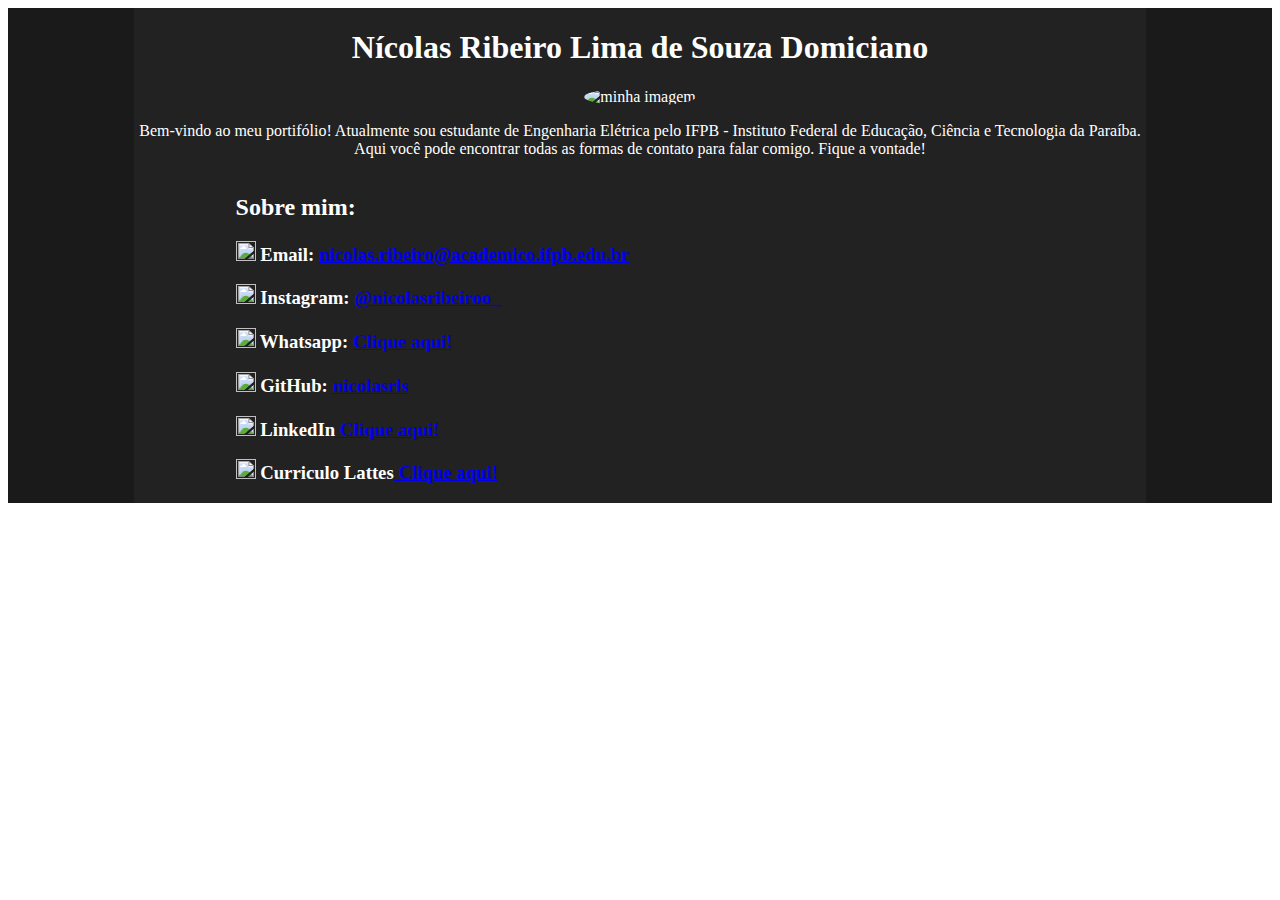
==== index.html @ 40a30999 "Add files via upload" ====
<!DOCTYPE html>
<html lang="pt-br">
<head>
    <meta charset="UTF-8">
    <meta name="viewport" content="width=device-width, initial-scale=1.0">
    <link rel="stylesheet" href="style.css">
    <title>Nícolas Ribeiro</title>
</head>
<body>
    <div class="block">
        <div class="centered">
            <div class = "name">
                <h1>Nícolas Ribeiro Lima de Souza Domiciano</h1>
                <img src = "https://lh3.googleusercontent.com/[base64]w473-h637-no" alt = "minha imagem">
                <p>Bem-vindo ao meu portifólio! Atualmente sou estudante de Engenharia Elétrica pelo IFPB - Instituto Federal de Educação, Ciência e Tecnologia da Paraíba. Aqui você pode encontrar todas as formas de contato para falar comigo. Fique a vontade!</p>
            </div>
            <div class = "contato">
                <h2>Sobre mim:</h2>                
                <h3><img height="20" width="20" src="https://www.drogariaparaisoonline.com.br/img/email_avise_me.png"> Email: <a href = "mailto:nicolas.ribeiro@academico.ifpb.edu.br" > nicolas.ribeiro@academico.ifpb.edu.br </a></h3>
                <h3><img height="20" width="20" src="https://imagepng.org/wp-content/uploads/2017/08/instagram-icone-icon-6.png"> Instagram: <a href="https://instagram.com/nicolasribeiroo_"> @nicolasribeiroo_</a></h3>
                <h3><img height="20" width="20" src="https://pluspng.com/img-png/whatsapp-png-whatsapp-transparent-png-image-1012.png"> Whatsapp: <a href="https://api.whatsapp.com/send?phone=5583987336416&text=Ol%C3%A1!">Clique aqui!</a></h3>
                <h3><img height="20" width="20" src="https://avatars0.githubusercontent.com/u/9919?s=280&v=4" > GitHub: <a href="https://github.com/nicolasrls"> nicolasrls</a></h3>
                <h3><img height="20" width="20" src="https://pluspng.com/img-png/linkedin-png-linkedin-download-png-png-image-200.png"> LinkedIn<a href="https://www.linkedin.com/in/n%C3%ADcolas-ribeiro-lima-de-souza-domiciano-6019a2189/"> Clique aqui!</a></h3>
                <h3><img height="20" width="20" src="https://lh3.googleusercontent.com/proxy/mqZkFLki677PpfsMdOQ45zbkyNUG4Ep_CDCGy_HCW_kDeoXvMcXbzRe9ULnBcANA8vpAn9YXAD4e7StNc7r_BKH9TO7CHm9rRwRgyZeTgtzwvhwJNwcn"> Curriculo Lattes<a href="http://lattes.cnpq.br/8917466713126449"> Clique aqui!</a></h3>
            </div>                                  
        </div>                   
    </div>
</body>
</html>
---- style.css ----
.block{
  position: relative;
  text-align: center;
  background: #1a1a1a;
  width: 100%;
  height: 100%;
}
 
.block:before {
  content: '';
  display: inline-block;
  height: 100%; 
  vertical-align: middle;
  margin-right: -0.25em;
 }
 
.centered {
  display: inline-block;
  vertical-align: middle;
  width: 80%;
  background: #222;
  color: #FFF
}
.name {
    flex-wrap: nowrap;
}

.name img {
    border-radius: 60%;
    width: 300px;
    height: 300px;
    object-fit: fill;
}

.contato {
    display: inline-block;
    vertical-align: middle;
    text-align: left;
    width: 80%;
    background: #222;
    color: #FFF
}
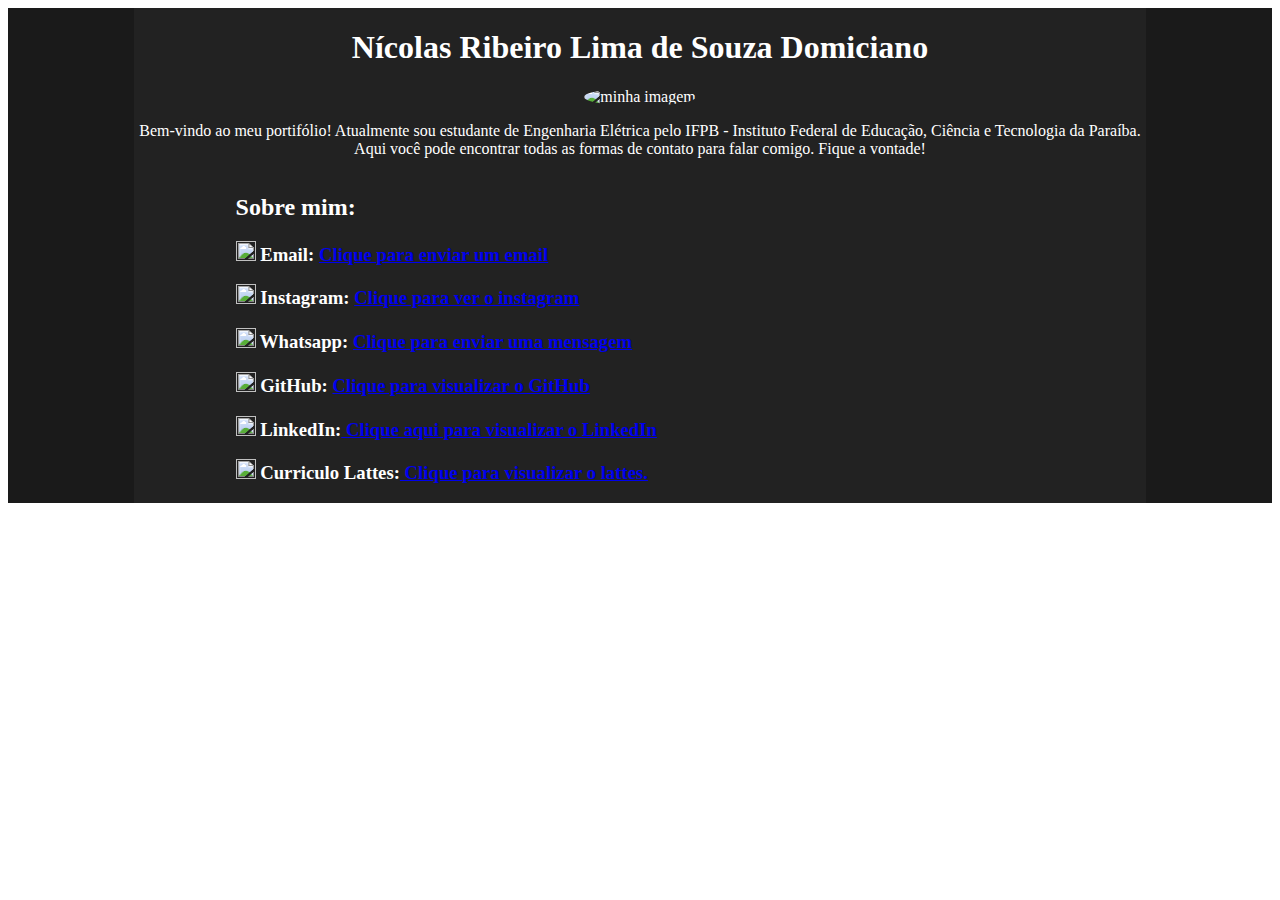
==== commit 03fd89b1: "Add files via upload" ====
--- a/index.html
+++ b/index.html
@@ -11,17 +11,17 @@
         <div class="centered">
             <div class = "name">
                 <h1>Nícolas Ribeiro Lima de Souza Domiciano</h1>
-                <img src = "https://lh3.googleusercontent.com/[base64]w473-h637-no" alt = "minha imagem">
+                <img src = "https://lh3.googleusercontent.com/[base64]w437-h588-no" alt = "minha imagem">
                 <p>Bem-vindo ao meu portifólio! Atualmente sou estudante de Engenharia Elétrica pelo IFPB - Instituto Federal de Educação, Ciência e Tecnologia da Paraíba. Aqui você pode encontrar todas as formas de contato para falar comigo. Fique a vontade!</p>
             </div>
             <div class = "contato">
                 <h2>Sobre mim:</h2>                
-                <h3><img height="20" width="20" src="https://www.drogariaparaisoonline.com.br/img/email_avise_me.png"> Email: <a href = "mailto:nicolas.ribeiro@academico.ifpb.edu.br" > nicolas.ribeiro@academico.ifpb.edu.br </a></h3>
-                <h3><img height="20" width="20" src="https://imagepng.org/wp-content/uploads/2017/08/instagram-icone-icon-6.png"> Instagram: <a href="https://instagram.com/nicolasribeiroo_"> @nicolasribeiroo_</a></h3>
-                <h3><img height="20" width="20" src="https://pluspng.com/img-png/whatsapp-png-whatsapp-transparent-png-image-1012.png"> Whatsapp: <a href="https://api.whatsapp.com/send?phone=5583987336416&text=Ol%C3%A1!">Clique aqui!</a></h3>
-                <h3><img height="20" width="20" src="https://avatars0.githubusercontent.com/u/9919?s=280&v=4" > GitHub: <a href="https://github.com/nicolasrls"> nicolasrls</a></h3>
-                <h3><img height="20" width="20" src="https://pluspng.com/img-png/linkedin-png-linkedin-download-png-png-image-200.png"> LinkedIn<a href="https://www.linkedin.com/in/n%C3%ADcolas-ribeiro-lima-de-souza-domiciano-6019a2189/"> Clique aqui!</a></h3>
-                <h3><img height="20" width="20" src="https://lh3.googleusercontent.com/proxy/mqZkFLki677PpfsMdOQ45zbkyNUG4Ep_CDCGy_HCW_kDeoXvMcXbzRe9ULnBcANA8vpAn9YXAD4e7StNc7r_BKH9TO7CHm9rRwRgyZeTgtzwvhwJNwcn"> Curriculo Lattes<a href="http://lattes.cnpq.br/8917466713126449"> Clique aqui!</a></h3>
+                <h3><img height="20" width="20" src="https://www.drogariaparaisoonline.com.br/img/email_avise_me.png"> Email: <a href = "mailto:nicolas.ribeiro@academico.ifpb.edu.br" > Clique para enviar um email </a></h3>
+                <h3><img height="20" width="20" src="https://imagepng.org/wp-content/uploads/2017/08/instagram-icone-icon-6.png"> Instagram: <a href="https://instagram.com/nicolasribeiroo_"> Clique para ver o instagram</a></h3>
+                <h3><img height="20" width="20" src="https://pluspng.com/img-png/whatsapp-png-whatsapp-transparent-png-image-1012.png"> Whatsapp: <a href="https://api.whatsapp.com/send?phone=5583987336416&text=Ol%C3%A1!"> Clique para enviar uma mensagem</a></h3>
+                <h3><img height="20" width="20" src="https://avatars0.githubusercontent.com/u/9919?s=280&v=4" > GitHub: <a href="https://github.com/nicolasrls"> Clique para visualizar o GitHub</a></h3>
+                <h3><img height="20" width="20" src="https://pluspng.com/img-png/linkedin-png-linkedin-download-png-png-image-200.png"> LinkedIn:<a href="https://www.linkedin.com/in/n%C3%ADcolas-ribeiro-lima-de-souza-domiciano-6019a2189/"> Clique aqui para visualizar o LinkedIn</a></h3>
+                <h3><img height="20" width="20" src="https://lh3.googleusercontent.com/proxy/mqZkFLki677PpfsMdOQ45zbkyNUG4Ep_CDCGy_HCW_kDeoXvMcXbzRe9ULnBcANA8vpAn9YXAD4e7StNc7r_BKH9TO7CHm9rRwRgyZeTgtzwvhwJNwcn"> Curriculo Lattes:<a href="http://lattes.cnpq.br/8917466713126449"> Clique para visualizar o lattes.</a></h3>
             </div>                                  
         </div>                   
     </div>
--- a/style.css
+++ b/style.css
@@ -35,6 +35,7 @@
 
 .contato {
     display: inline-block;
+    white-space: normal;
     vertical-align: middle;
     text-align: left;
     width: 80%;
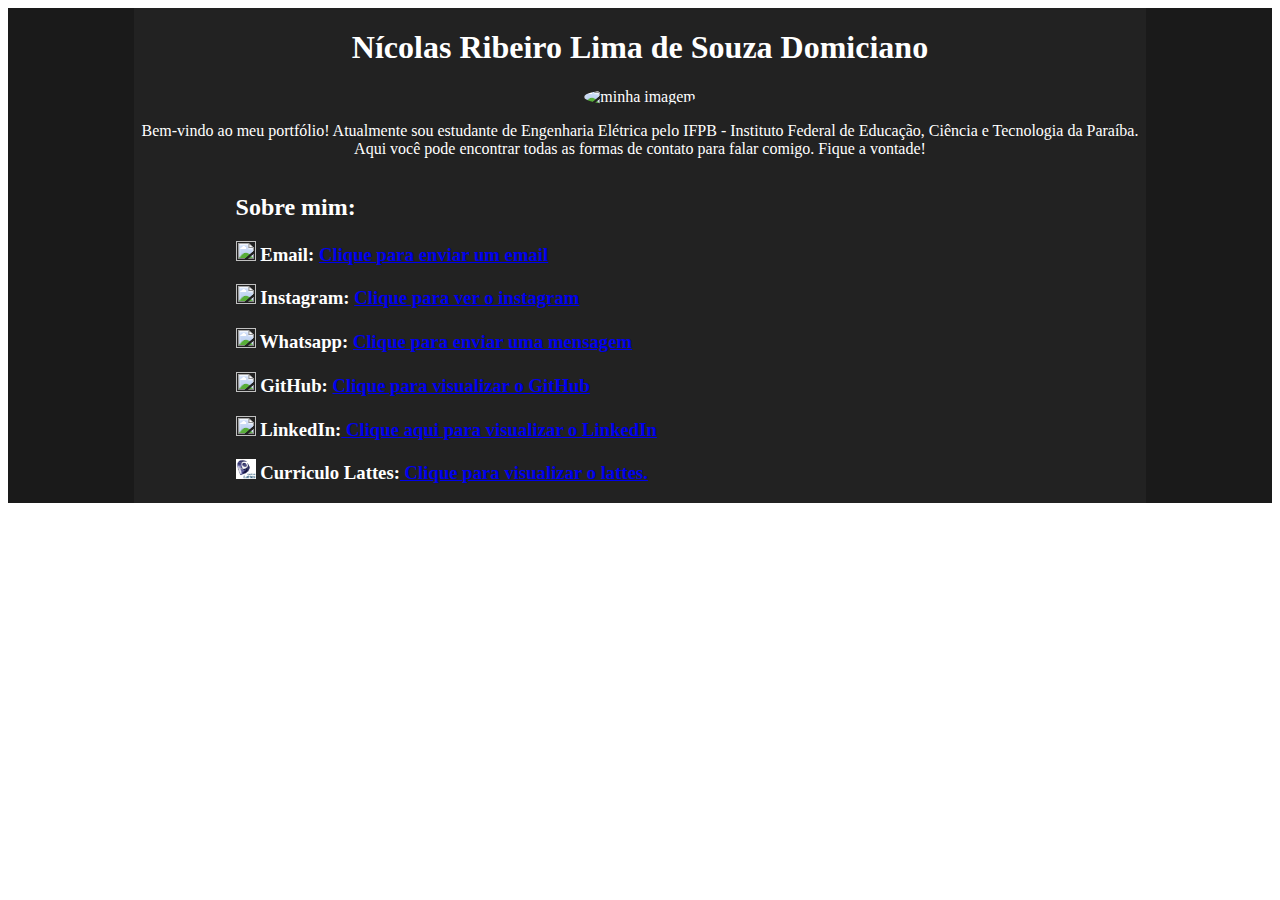
==== commit 1ffc0c35: "Add files via upload" ====
--- a/index.html
+++ b/index.html
@@ -12,16 +12,16 @@
             <div class = "name">
                 <h1>Nícolas Ribeiro Lima de Souza Domiciano</h1>
                 <img src = "https://lh3.googleusercontent.com/[base64]w437-h588-no" alt = "minha imagem">
-                <p>Bem-vindo ao meu portifólio! Atualmente sou estudante de Engenharia Elétrica pelo IFPB - Instituto Federal de Educação, Ciência e Tecnologia da Paraíba. Aqui você pode encontrar todas as formas de contato para falar comigo. Fique a vontade!</p>
+                <p>Bem-vindo ao meu portfólio! Atualmente sou estudante de Engenharia Elétrica pelo IFPB - Instituto Federal de Educação, Ciência e Tecnologia da Paraíba. Aqui você pode encontrar todas as formas de contato para falar comigo. Fique a vontade!</p>
             </div>
             <div class = "contato">
                 <h2>Sobre mim:</h2>                
                 <h3><img height="20" width="20" src="https://www.drogariaparaisoonline.com.br/img/email_avise_me.png"> Email: <a href = "mailto:nicolas.ribeiro@academico.ifpb.edu.br" > Clique para enviar um email </a></h3>
-                <h3><img height="20" width="20" src="https://imagepng.org/wp-content/uploads/2017/08/instagram-icone-icon-6.png"> Instagram: <a href="https://instagram.com/nicolasribeiroo_"> Clique para ver o instagram</a></h3>
-                <h3><img height="20" width="20" src="https://pluspng.com/img-png/whatsapp-png-whatsapp-transparent-png-image-1012.png"> Whatsapp: <a href="https://api.whatsapp.com/send?phone=5583987336416&text=Ol%C3%A1!"> Clique para enviar uma mensagem</a></h3>
-                <h3><img height="20" width="20" src="https://avatars0.githubusercontent.com/u/9919?s=280&v=4" > GitHub: <a href="https://github.com/nicolasrls"> Clique para visualizar o GitHub</a></h3>
-                <h3><img height="20" width="20" src="https://pluspng.com/img-png/linkedin-png-linkedin-download-png-png-image-200.png"> LinkedIn:<a href="https://www.linkedin.com/in/n%C3%ADcolas-ribeiro-lima-de-souza-domiciano-6019a2189/"> Clique aqui para visualizar o LinkedIn</a></h3>
-                <h3><img height="20" width="20" src="https://lh3.googleusercontent.com/proxy/mqZkFLki677PpfsMdOQ45zbkyNUG4Ep_CDCGy_HCW_kDeoXvMcXbzRe9ULnBcANA8vpAn9YXAD4e7StNc7r_BKH9TO7CHm9rRwRgyZeTgtzwvhwJNwcn"> Curriculo Lattes:<a href="http://lattes.cnpq.br/8917466713126449"> Clique para visualizar o lattes.</a></h3>
+                <h3><img height="20" width="20" src="https://imagepng.org/wp-content/uploads/2017/08/instagram-icone-icon-6.png"> Instagram: <a href="encurtador.com.br/aiors"> Clique para ver o instagram</a></h3>
+                <h3><img height="20" width="20" src="https://pluspng.com/img-png/whatsapp-png-whatsapp-transparent-png-image-1012.png"> Whatsapp: <a href="encurtador.com.br/gsW69"> Clique para enviar uma mensagem</a></h3>
+                <h3><img height="20" width="20" src="https://avatars0.githubusercontent.com/u/9919?s=280&v=4" > GitHub: <a href="encurtador.com.br/moqX0"> Clique para visualizar o GitHub</a></h3>
+                <h3><img height="20" width="20" src="https://pluspng.com/img-png/linkedin-png-linkedin-download-png-png-image-200.png"> LinkedIn:<a href="encurtador.com.br/deCT2"> Clique aqui para visualizar o LinkedIn</a></h3>
+                <h3><img height="20" width="20" src="[data-uri]"> Curriculo Lattes:<a href="encurtador.com.br/cnvz3"> Clique para visualizar o lattes.</a></h3>
             </div>                                  
         </div>                   
     </div>
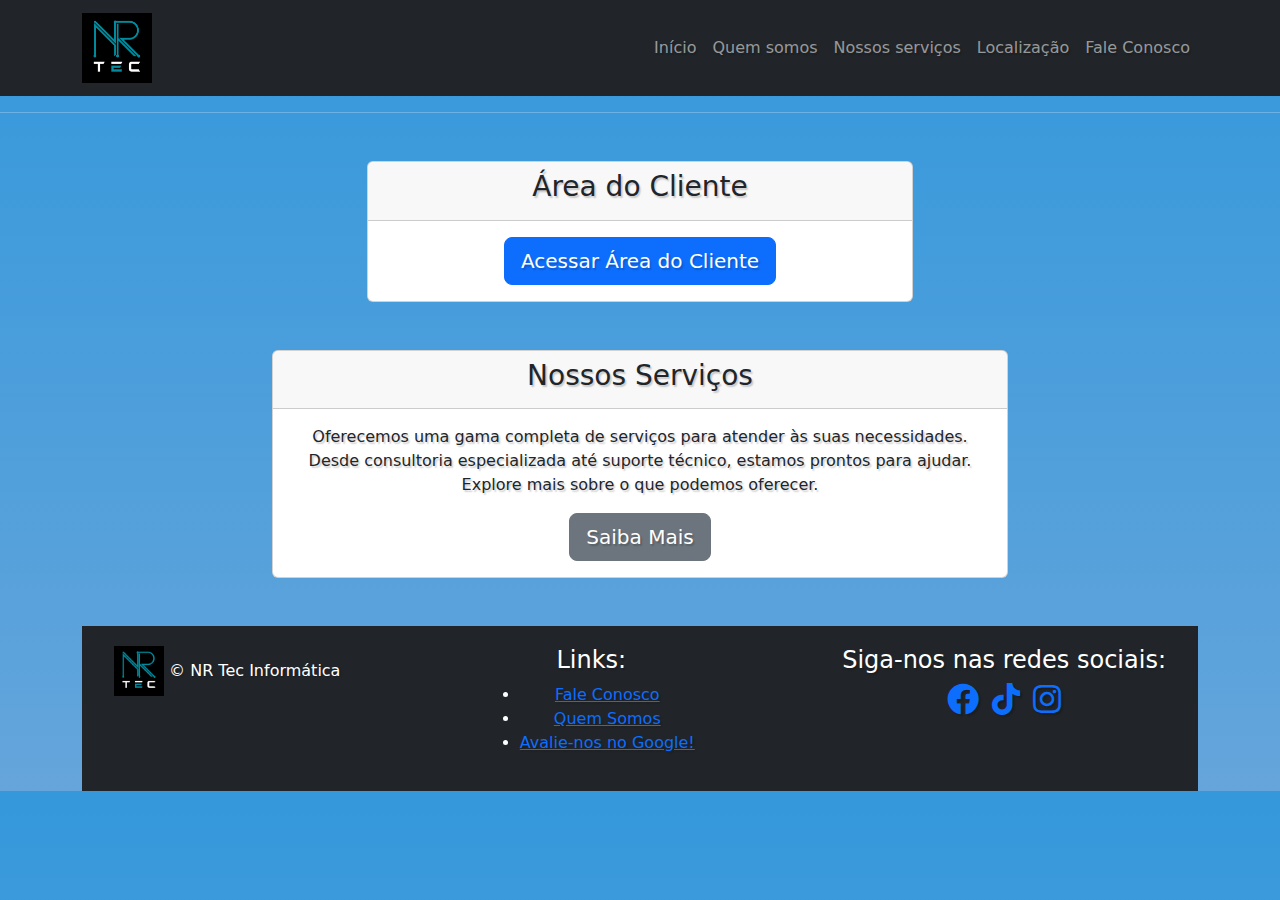
==== commit ed049147: "v1.01" ====
--- a/index.html
+++ b/index.html
@@ -1,29 +1,209 @@
 <!DOCTYPE html>
-<html lang="pt-br">
+<html lang="en">
+
 <head>
+
     <meta charset="UTF-8">
+    <meta http-equiv="X-UA-Compatible" content="IE=edge">
     <meta name="viewport" content="width=device-width, initial-scale=1.0">
-    <link rel="stylesheet" href="style.css">
-    <title>Nícolas Ribeiro</title>
+
+    <!-- Adicionando icone da barra de navegação -->
+    <link rel="icon" type="image/jpg" href="assets/img/logo.png" />
+    <!-- Adicionando folhas de estilo -->
+    <link rel="stylesheet" href="assets/css/stylesheet.css">
+    <link rel="stylesheet" href="https://cdn.jsdelivr.net/npm/bootstrap@5.3.0-alpha3/dist/css/bootstrap.min.css">
+    <link rel="stylesheet" href="https://cdnjs.cloudflare.com/ajax/libs/font-awesome/5.15.3/css/all.min.css">
+
+
+    <!-- Adicionando integração com o widget do whatsapp e do Google Reviews -->
+    <script src="https://apps.elfsight.com/p/platform.js" defer></script>
+    <script src="https://cdn.jsdelivr.net/npm/bootstrap@5.3.0-alpha3/dist/js/bootstrap.bundle.min.js"></script>
+
+    <title>NR Tec Informática</title>
+
 </head>
-<body>
-    <div class="block">
-        <div class="centered">
-            <div class = "name">
-                <h1>Nícolas Ribeiro Lima de Souza Domiciano</h1>
-                <img src = "https://lh3.googleusercontent.com/[base64]w437-h588-no" alt = "minha imagem">
-                <p>Bem-vindo ao meu portfólio! Atualmente sou estudante de Engenharia Elétrica pelo IFPB - Instituto Federal de Educação, Ciência e Tecnologia da Paraíba. Aqui você pode encontrar todas as formas de contato para falar comigo. Fique a vontade!</p>
-            </div>
-            <div class = "contato">
-                <h2>Sobre mim:</h2>                
-                <h3><img height="20" width="20" src="https://www.drogariaparaisoonline.com.br/img/email_avise_me.png"> Email: <a href = "mailto:nicolas.ribeiro@academico.ifpb.edu.br" > Clique para enviar um email </a></h3>
-                <h3><img height="20" width="20" src="https://imagepng.org/wp-content/uploads/2017/08/instagram-icone-icon-6.png"> Instagram: <a href="encurtador.com.br/aiors"> Clique para ver o instagram</a></h3>
-                <h3><img height="20" width="20" src="https://pluspng.com/img-png/whatsapp-png-whatsapp-transparent-png-image-1012.png"> Whatsapp: <a href="encurtador.com.br/gsW69"> Clique para enviar uma mensagem</a></h3>
-                <h3><img height="20" width="20" src="https://avatars0.githubusercontent.com/u/9919?s=280&v=4" > GitHub: <a href="encurtador.com.br/moqX0"> Clique para visualizar o GitHub</a></h3>
-                <h3><img height="20" width="20" src="https://pluspng.com/img-png/linkedin-png-linkedin-download-png-png-image-200.png"> LinkedIn:<a href="encurtador.com.br/deCT2"> Clique aqui para visualizar o LinkedIn</a></h3>
-                <h3><img height="20" width="20" src="[data-uri]"> Curriculo Lattes:<a href="encurtador.com.br/cnvz3"> Clique para visualizar o lattes.</a></h3>
-            </div>                                  
-        </div>                   
+
+<body id="corpo">
+
+    <!-- Navbar padrão -->
+
+    <nav class="navbar navbar-expand-lg navbar-dark bg-dark static-top" id="navbar">
+        <div class="container">
+            <a class="navbar-brand" href="#">
+                <img src="../assets/img/logo.png" alt="NR Tec Informatica" height="70">
+            </a>
+            <button class="navbar-toggler" type="button" data-bs-toggle="collapse"
+                data-bs-target="#navbarSupportedContent" aria-controls="navbarSupportedContent" aria-expanded="false"
+                aria-label="Toggle navigation">
+                <span class="navbar-toggler-icon"></span>
+            </button>
+            <div class="collapse navbar-collapse" id="navbarSupportedContent">
+                <ul class="navbar-nav ms-auto">
+                    <li class="nav-item">
+                        <a class="nav-link" aria-current="page" href="../index.html">Início</a>
+                    </li>
+                    <li class="nav-item">
+                        <a class="nav-link" href="/views/quem-somos.html">Quem somos</a>
+                    </li>
+                    <li class="nav-item">
+                        <a class="nav-link" href="/views/nossos-servicos.html">Nossos serviços</a>
+                    </li>
+                    <li class="nav-item">
+                        <a class="nav-link" href="/views/localizacao.html">Localização</a>
+                    </li>
+                    <li class="nav-item">
+                        <a class="nav-link" href="views/formulario.html">Fale
+                            Conosco</a>
+                    </li>
+                </ul>
+            </div>
+        </div>
+    </nav>
+
+    <hr>
+
+
+    <div class="container mt-5">
+        <!-- Área do Cliente -->
+        <div class="row justify-content-center mb-5">
+            <div class="col-md-6">
+                <div class="card text-center">
+                    <div class="card-header">
+                        <h3>Área do Cliente</h3>
+                    </div>
+                    <div class="card-body">
+                        <a href="link-para-login.html" class="btn btn-primary btn-lg">Acessar Área do Cliente</a>
+                    </div>
+                </div>
+            </div>
+        </div>
+
+        <!-- Nossos Serviços -->
+        <div class="row justify-content-center mb-5">
+            <div class="col-md-8">
+                <div class="card">
+                    <div class="card-header text-center">
+                        <h3>Nossos Serviços</h3>
+                    </div>
+                    <div class="card-body">
+                        <p>
+                            Oferecemos uma gama completa de serviços para atender às suas necessidades.
+                            Desde consultoria especializada até suporte técnico, estamos prontos para ajudar.
+                            Explore mais sobre o que podemos oferecer.
+                        </p>
+                        <div class="text-center">
+                            <a href="/views/nossos-servicos.html" class="btn btn-secondary btn-lg">Saiba Mais</a>
+                        </div>
+                    </div>
+                </div>
+            </div>
+        </div>
+
+
+
+
+
+    <!-- Container principal
+    <div class="container mt-5">
+        Área do Cliente
+        <div class="row justify-content-center">
+            <div class="col-md-6">
+                <div class="card text-center">
+                    <div class="card-header">
+                        <h3>Área do Cliente</h3>
+                    </div>
+                    <div class="card-body">
+                        Botão Centralizado
+                        <a href="link-para-login.html" class="btn btn-primary btn-lg">Acessar Área do Cliente</a>
+                    </div>
+                </div>
+            </div>
+        </div>
     </div>
+
+    <hr>
+
+    <!-- Adicionando Widgets do Google Avaliações e do Whatsapp dinamico -->
+    <!-- 
+    <div class="elfsight-app-8b436b89-9119-4dba-8343-2a22163854f5"></div>
+    <div class="elfsight-app-e51fb0fd-2704-40e0-b136-af281b70842b"></div> -->
+
+    <!-- <hr>
+
+    <div class="container" id="qmsomos">
+
+        <h2>Quem somos?</h2>
+        <br>
+        <img src="assets/img/bancada.jpg" alt="Imagem Quem Somos">
+        <p>Na imagem ao lado está Nícolas Ribeiro, responsável pela NR Tec Informática. Atualmente estudante de Sistemas
+            para Internet na UNIPÊ, ex-estudante de Engenharia Elétrica pelo IFPB e proprietário do negócio, Nícolas
+            está no ramo de informática há quase 7 anos por
+            contato inicial com a ECS (Escola de computação solidária - projeto de extensão da presente faculdade que
+            ele estuda), foi ali onde tudo começou.<br>Teve bastante interesse em fazer acontecer,
+            buscou diversos meios de conhecimento na área de Informatica, mais precisamente na área de suporte.<br>
+            Hoje, com quase 3 anos de NR Tec Informáica, Nícolas se sente bastante feliz e determinado a dar um grande
+            passo
+            em investimento no seu negócio que será abrir as portas para a clientela poder conhecer um espaço físico.
+            Aqui na NR, somos capacitados em te oferecer o melhor atendimento e ter a melhor solução para resolver o seu
+            problema! Dispomos do melhor custo-benefício em peças e serviços, além da realização do seu serviço em um
+            tempo eficaz.<br>
+            Abaixo você encontra a nossa localização atual que, por enquanto, funciona na residência do proprietário.
+        </p>
+
+    </div>
+    <hr>
+
+    <div id="localizacao">
+        <p id="meio">Necessitando realizar algum serviço em seu computador ou notebook?</p>
+        <iframe
+            src="https://www.google.com/maps/embed?pb=!1m18!1m12!1m3!1d3958.8921810751845!2d-34.91485589013757!3d-7.138465269988407!2m3!1f0!2f0!3f0!3m2!1i1024!2i768!4f13.1!3m3!1m2!1s0x7ace9a865d0e625%3A0xb2e243c82be0e414!2sNR%20Tec%20Inform%C3%A1tica!5e0!3m2!1spt-BR!2sbr!4v1683029330972!5m2!1spt-BR!2sbr"
+            width="70%" height="700" style="border:0;" allowfullscreen="" loading="lazy"
+            referrerpolicy="no-referrer-when-downgrade"></iframe>
+    </div>
+
+    <hr> -->
+
+    <!-- Adicionando footer abaixo -->
+
+    <footer id="rodape">
+        <div class="container">
+            <div class="row">
+                <div class="col">
+                    <div class="d-flex justify-content-between">
+                        <div>
+                            <img src="assets/img/logo.png" alt="NR Tec Informática" height="50">
+                            <span>&copy; NR Tec Informática</span>
+                        </div>
+                        <div>
+                            <h4>Links:</h4>
+                            <ul>
+                                <li><a href="formulario.html">Fale Conosco</a></li>
+                                <li><a href="index.html#qmsomos">Quem Somos</a></li>
+                                <li><a target="_blank" href="https://g.page/r/CRTk4CvIQ-KyEB0/review">Avalie-nos no
+                                        Google!</a></li>
+                            </ul>
+                        </div>
+                        <div>
+                            <h4>Siga-nos nas redes sociais:</h4>
+                            <ul class="list-inline">
+                                <li class="list-inline-item"><a target="_blank"
+                                        href="https://www.facebook.com/people/NR-Tec/100065210250398/"><i
+                                            class="fab fa-facebook fa-2x"></i></a></li>
+                                <li class="list-inline-item"><a target="_blank"
+                                        href="https://www.tiktok.com/@nrtecmanutencoes"><i
+                                            class="fab fa-tiktok fa-2x"></i></a></li>
+                                <li class="list-inline-item"><a target="_blank"
+                                        href="https://www.instagram.com/nr.tec/"><i
+                                            class="fab fa-instagram fa-2x"></i></a>
+                                </li>
+                            </ul>
+                        </div>
+                    </div>
+                </div>
+            </div>
+        </div>
+    </footer>
+
 </body>
+
 </html>--- a/assets/css/stylesheet.css
+++ b/assets/css/stylesheet.css
@@ -0,0 +1,132 @@
+#corpo {
+  text-align: center;
+  align-content: center;
+  width: auto;
+  background-image: linear-gradient(to bottom, #3498db, #65a5db);
+  color: #fff;
+  text-shadow: 0.1em 0.1em 0.1em rgba(0, 0, 0, 0.2);
+}
+
+#qmsomos div {
+  justify-content: center;
+  width: 100%;
+  height: 100%;
+}
+
+#qmsomos h2 {
+  font-size: 50px;
+  font-weight: bold;
+}
+
+#qmsomos p {
+  font-size: 20px;
+  line-height: 1.5;
+  text-align: left;
+  font-family: 'Segoe UI', Tahoma, Geneva, Verdana, sans-serif;
+}
+
+#qmsomos img {
+  width: 350px;
+  height: 400px;
+  float: left;
+  margin-right: 20px;
+}
+
+
+#meio {
+  color: yellow;
+  font-size: 35px;
+  font-family: Impact;
+}
+
+#localizacao {
+  width: auto;
+  align-items: center;
+}
+
+
+#form {
+  display: flex;
+  flex-direction: column;
+  align-items: center;
+  justify-content: center;
+  text-align: center;
+  margin-top: 50px;
+}
+
+#form h1 {
+  margin-bottom: 20px;
+  color: #505050;
+}
+
+#form form {
+  width: 400px;
+  max-width: 100%;
+  background-color: #f2f2f2;
+  padding: 20px;
+  border-radius: 5px;
+  box-shadow: 0 2px 5px rgba(0, 0, 0, 0.1);
+}
+
+#form label {
+  display: block;
+  margin-bottom: 10px;
+  color: #666;
+  font-weight: bold;
+  text-align: left;
+}
+
+#form input,
+#form select,
+#form textarea {
+  width: 100%;
+  padding: 8px;
+  margin-bottom: 15px;
+  border: 1px solid #ccc;
+  border-radius: 4px;
+}
+
+#form input[type="submit"] {
+  background-color: #4CAF50;
+  color: white;
+  cursor: pointer;
+  padding: 10px 20px;
+  font-size: 16px;
+  border: none;
+}
+
+#form input[type="submit"]:hover {
+  background-color: #45a049;
+}
+
+#form label.checkbox-label {
+  display: inline-flex;
+  align-items: center;
+  white-space: nowrap;
+}
+
+#form p {
+  margin-top: 10px;
+  font-size: 14px;
+  color: #666;
+}
+
+#textobg {
+  top: 100px;
+  left: 0;
+  right: 0;
+  bottom: 0;
+  padding: 180px;
+  display: flex;
+  flex-direction: column;
+  justify-content: center;
+  align-items: center;
+  background-color: #3498db;
+  color: #fff;
+}
+
+#rodape {
+  background-color: #212529;
+  color: white;
+  padding: 20px;
+}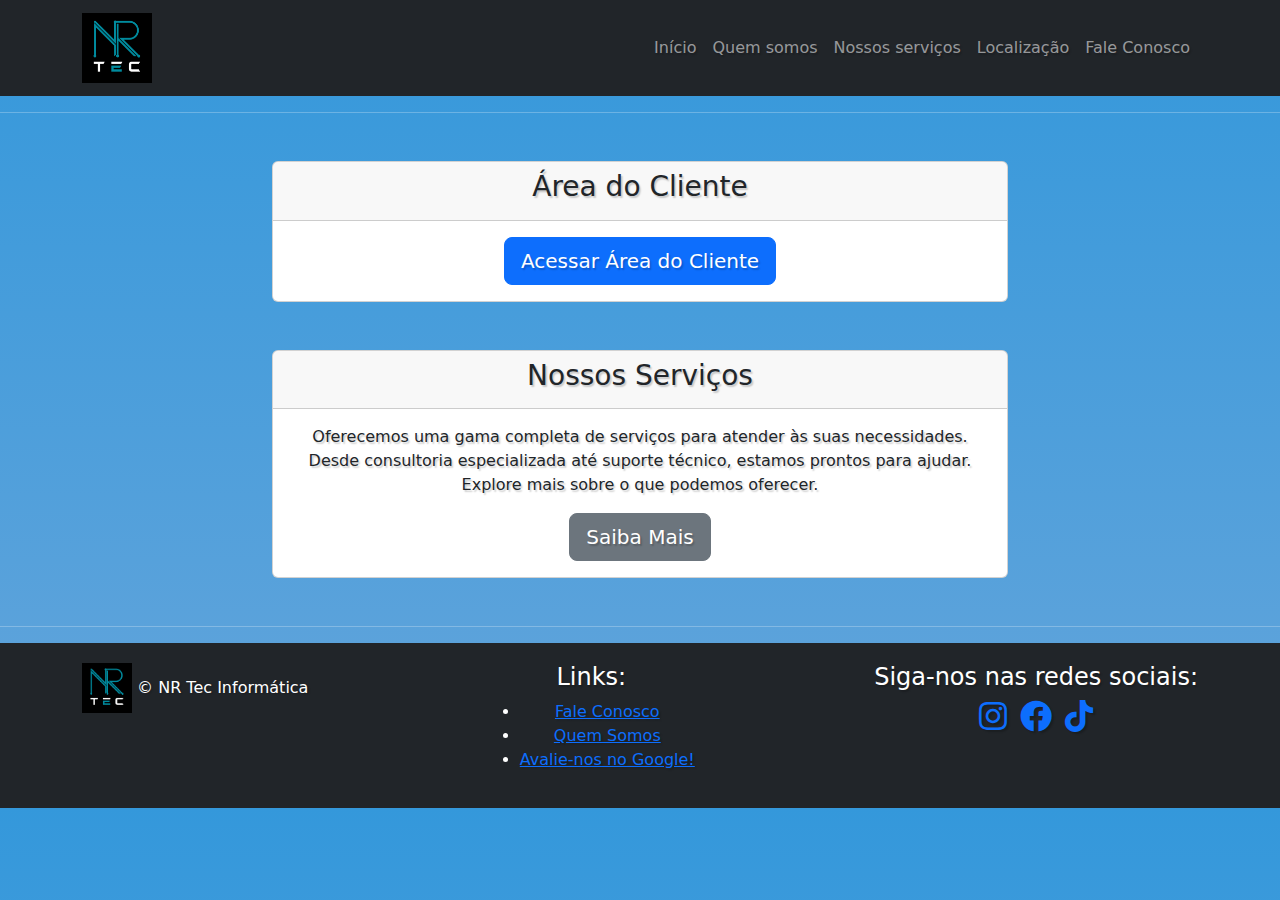
==== commit 8344ba4c: "Adicionado correção de design do Home" ====
--- a/index.html
+++ b/index.html
@@ -66,7 +66,7 @@
     <div class="container mt-5">
         <!-- Área do Cliente -->
         <div class="row justify-content-center mb-5">
-            <div class="col-md-6">
+            <div class="col-md-8">
                 <div class="card text-center">
                     <div class="card-header">
                         <h3>Área do Cliente</h3>
@@ -98,111 +98,58 @@
                 </div>
             </div>
         </div>
+    </div>
 
 
 
 
+        <!-- <div class="elfsight-app-8b436b89-9119-4dba-8343-2a22163854f5"></div> -->
+        <div class="elfsight-app-e51fb0fd-2704-40e0-b136-af281b70842b"></div>
 
-    <!-- Container principal
-    <div class="container mt-5">
-        Área do Cliente
-        <div class="row justify-content-center">
-            <div class="col-md-6">
-                <div class="card text-center">
-                    <div class="card-header">
-                        <h3>Área do Cliente</h3>
-                    </div>
-                    <div class="card-body">
-                        Botão Centralizado
-                        <a href="link-para-login.html" class="btn btn-primary btn-lg">Acessar Área do Cliente</a>
-                    </div>
-                </div>
-            </div>
-        </div>
-    </div>
+        <hr>
+        
+        <!-- Adicionando footer abaixo -->
 
-    <hr>
-
-    <!-- Adicionando Widgets do Google Avaliações e do Whatsapp dinamico -->
-    <!-- 
-    <div class="elfsight-app-8b436b89-9119-4dba-8343-2a22163854f5"></div>
-    <div class="elfsight-app-e51fb0fd-2704-40e0-b136-af281b70842b"></div> -->
-
-    <!-- <hr>
-
-    <div class="container" id="qmsomos">
-
-        <h2>Quem somos?</h2>
-        <br>
-        <img src="assets/img/bancada.jpg" alt="Imagem Quem Somos">
-        <p>Na imagem ao lado está Nícolas Ribeiro, responsável pela NR Tec Informática. Atualmente estudante de Sistemas
-            para Internet na UNIPÊ, ex-estudante de Engenharia Elétrica pelo IFPB e proprietário do negócio, Nícolas
-            está no ramo de informática há quase 7 anos por
-            contato inicial com a ECS (Escola de computação solidária - projeto de extensão da presente faculdade que
-            ele estuda), foi ali onde tudo começou.<br>Teve bastante interesse em fazer acontecer,
-            buscou diversos meios de conhecimento na área de Informatica, mais precisamente na área de suporte.<br>
-            Hoje, com quase 3 anos de NR Tec Informáica, Nícolas se sente bastante feliz e determinado a dar um grande
-            passo
-            em investimento no seu negócio que será abrir as portas para a clientela poder conhecer um espaço físico.
-            Aqui na NR, somos capacitados em te oferecer o melhor atendimento e ter a melhor solução para resolver o seu
-            problema! Dispomos do melhor custo-benefício em peças e serviços, além da realização do seu serviço em um
-            tempo eficaz.<br>
-            Abaixo você encontra a nossa localização atual que, por enquanto, funciona na residência do proprietário.
-        </p>
-
-    </div>
-    <hr>
-
-    <div id="localizacao">
-        <p id="meio">Necessitando realizar algum serviço em seu computador ou notebook?</p>
-        <iframe
-            src="https://www.google.com/maps/embed?pb=!1m18!1m12!1m3!1d3958.8921810751845!2d-34.91485589013757!3d-7.138465269988407!2m3!1f0!2f0!3f0!3m2!1i1024!2i768!4f13.1!3m3!1m2!1s0x7ace9a865d0e625%3A0xb2e243c82be0e414!2sNR%20Tec%20Inform%C3%A1tica!5e0!3m2!1spt-BR!2sbr!4v1683029330972!5m2!1spt-BR!2sbr"
-            width="70%" height="700" style="border:0;" allowfullscreen="" loading="lazy"
-            referrerpolicy="no-referrer-when-downgrade"></iframe>
-    </div>
-
-    <hr> -->
-
-    <!-- Adicionando footer abaixo -->
-
-    <footer id="rodape">
-        <div class="container">
-            <div class="row">
-                <div class="col">
-                    <div class="d-flex justify-content-between">
-                        <div>
-                            <img src="assets/img/logo.png" alt="NR Tec Informática" height="50">
-                            <span>&copy; NR Tec Informática</span>
-                        </div>
-                        <div>
-                            <h4>Links:</h4>
-                            <ul>
-                                <li><a href="formulario.html">Fale Conosco</a></li>
-                                <li><a href="index.html#qmsomos">Quem Somos</a></li>
-                                <li><a target="_blank" href="https://g.page/r/CRTk4CvIQ-KyEB0/review">Avalie-nos no
-                                        Google!</a></li>
-                            </ul>
-                        </div>
-                        <div>
-                            <h4>Siga-nos nas redes sociais:</h4>
-                            <ul class="list-inline">
-                                <li class="list-inline-item"><a target="_blank"
-                                        href="https://www.facebook.com/people/NR-Tec/100065210250398/"><i
-                                            class="fab fa-facebook fa-2x"></i></a></li>
-                                <li class="list-inline-item"><a target="_blank"
-                                        href="https://www.tiktok.com/@nrtecmanutencoes"><i
-                                            class="fab fa-tiktok fa-2x"></i></a></li>
-                                <li class="list-inline-item"><a target="_blank"
-                                        href="https://www.instagram.com/nr.tec/"><i
-                                            class="fab fa-instagram fa-2x"></i></a>
-                                </li>
-                            </ul>
+        <footer id="rodape">
+            <div class="container">
+                <div class="row">
+                    <div class="col">
+                        <div class="d-flex justify-content-between">
+                            <div>
+                                <img src="assets/img/logo.png" alt="NR Tec Informática" height="50">
+                                <span>&copy; NR Tec Informática</span>
+                            </div>
+                            <div>
+                                <h4>Links:</h4>
+                                <ul>
+                                    <li><a href="views/formulario.html">Fale Conosco</a></li>
+                                    <li><a href="views/quem-somos.html">Quem Somos</a></li>
+                                    <li><a target="_blank" href="https://g.page/r/CRTk4CvIQ-KyEB0/review">Avalie-nos no
+                                            Google!</a></li>
+                                </ul>
+                            </div>
+                            <div>
+                                <h4>Siga-nos nas redes sociais:</h4>
+                                <ul class="list-inline">
+                                    <li class="list-inline-item"><a target="_blank"
+                                            href="https://www.instagram.com/nr.tec/"><i
+                                                class="fab fa-instagram fa-2x"></i></a>
+                                    </li>
+                                    <li class="list-inline-item"><a target="_blank"
+                                            href="https://www.facebook.com/people/NR-Tec/100065210250398/"><i
+                                                class="fab fa-facebook fa-2x"></i></a>
+                                    </li>
+                                    <li class="list-inline-item"><a target="_blank"
+                                            href="https://www.tiktok.com/@nrtecmanutencoes"><i
+                                                class="fab fa-tiktok fa-2x"></i></a>
+                                    </li>
+                                </ul>
+                            </div>
                         </div>
                     </div>
                 </div>
             </div>
-        </div>
-    </footer>
+        </footer>
 
 </body>
 
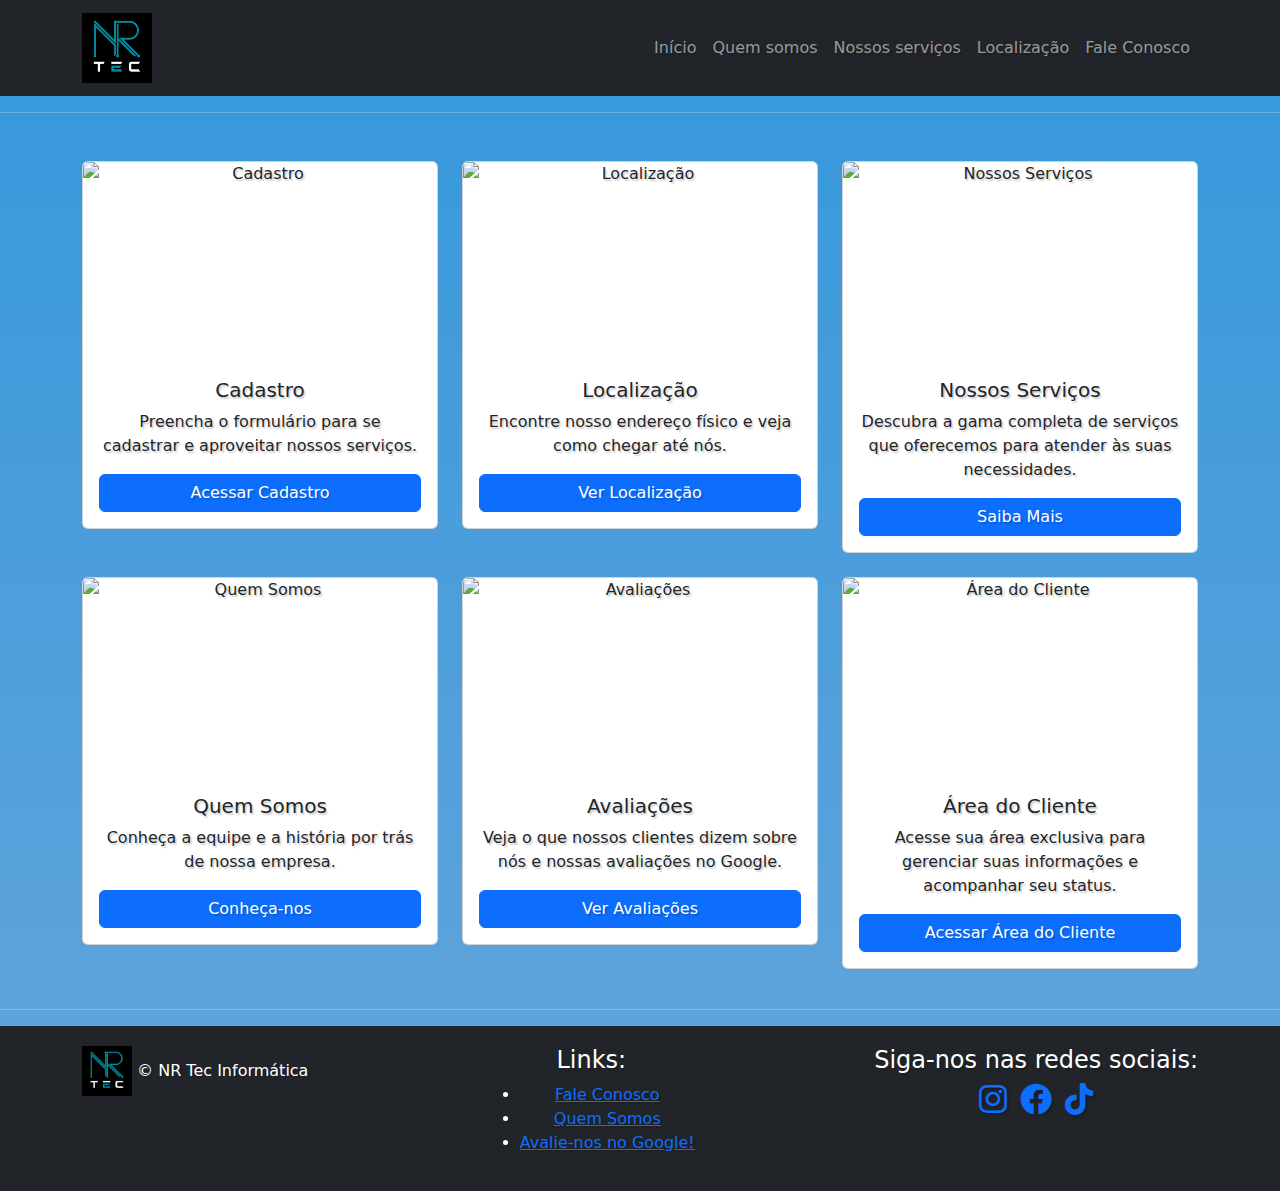
==== commit ad48d3f1: "Padronizando Head, estilizando, corrigindo e adicionando imagens" ====
--- a/index.html
+++ b/index.html
@@ -52,7 +52,7 @@
                         <a class="nav-link" href="/views/localizacao.html">Localização</a>
                     </li>
                     <li class="nav-item">
-                        <a class="nav-link" href="views/formulario.html">Fale
+                        <a class="nav-link" href="/views/formulario.html">Fale
                             Conosco</a>
                     </li>
                 </ul>
@@ -62,94 +62,141 @@
 
     <hr>
 
-
     <div class="container mt-5">
-        <!-- Área do Cliente -->
-        <div class="row justify-content-center mb-5">
-            <div class="col-md-8">
-                <div class="card text-center">
-                    <div class="card-header">
-                        <h3>Área do Cliente</h3>
-                    </div>
-                    <div class="card-body">
-                        <a href="link-para-login.html" class="btn btn-primary btn-lg">Acessar Área do Cliente</a>
-                    </div>
-                </div>
-            </div>
-        </div>
-
-        <!-- Nossos Serviços -->
-        <div class="row justify-content-center mb-5">
-            <div class="col-md-8">
-                <div class="card">
-                    <div class="card-header text-center">
-                        <h3>Nossos Serviços</h3>
-                    </div>
-                    <div class="card-body">
-                        <p>
-                            Oferecemos uma gama completa de serviços para atender às suas necessidades.
-                            Desde consultoria especializada até suporte técnico, estamos prontos para ajudar.
-                            Explore mais sobre o que podemos oferecer.
-                        </p>
-                        <div class="text-center">
-                            <a href="/views/nossos-servicos.html" class="btn btn-secondary btn-lg">Saiba Mais</a>
-                        </div>
+        <!-- Galeria de Páginas -->
+        <div class="row">
+            <!-- Card para Página de Cadastro -->
+            <div class="col-md-4 mb-4">
+                <div class="card">
+                    <img src="https://via.placeholder.com/400x200" class="card-img-top" alt="Cadastro">
+                    <div class="card-body text-center">
+                        <h5 class="card-title">Cadastro</h5>
+                        <p class="card-text">
+                            Preencha o formulário para se cadastrar e aproveitar nossos serviços.
+                        </p>
+                        <a href="/views/formulario.html" class="btn btn-primary">Acessar Cadastro</a>
+                    </div>
+                </div>
+            </div>
+
+            <!-- Card para Página de Localização -->
+            <div class="col-md-4 mb-4">
+                <div class="card">
+                    <img src="https://via.placeholder.com/400x200" class="card-img-top" alt="Localização">
+                    <div class="card-body text-center">
+                        <h5 class="card-title">Localização</h5>
+                        <p class="card-text">
+                            Encontre nosso endereço físico e veja como chegar até nós.
+                        </p>
+                        <a href="/views/localizacao.html" class="btn btn-primary">Ver Localização</a>
+                    </div>
+                </div>
+            </div>
+
+            <!-- Card para Página Nossos Serviços -->
+            <div class="col-md-4 mb-4">
+                <div class="card">
+                    <img src="https://via.placeholder.com/400x200" class="card-img-top" alt="Nossos Serviços">
+                    <div class="card-body text-center">
+                        <h5 class="card-title">Nossos Serviços</h5>
+                        <p class="card-text">
+                            Descubra a gama completa de serviços que oferecemos para atender às suas necessidades.
+                        </p>
+                        <a href="/views/nossos-servicos.html" class="btn btn-primary">Saiba Mais</a>
+                    </div>
+                </div>
+            </div>
+
+            <!-- Card para Página Quem Somos -->
+            <div class="col-md-4 mb-4">
+                <div class="card">
+                    <img src="https://via.placeholder.com/400x200" class="card-img-top" alt="Quem Somos">
+                    <div class="card-body text-center">
+                        <h5 class="card-title">Quem Somos</h5>
+                        <p class="card-text">
+                            Conheça a equipe e a história por trás de nossa empresa.
+                        </p>
+                        <a href="/views/quem-somos.html" class="btn btn-primary">Conheça-nos</a>
+                    </div>
+                </div>
+            </div>
+
+            <!-- Card para Página Avaliações -->
+            <div class="col-md-4 mb-4">
+                <div class="card">
+                    <img src="https://via.placeholder.com/400x200" class="card-img-top" alt="Avaliações">
+                    <div class="card-body text-center">
+                        <h5 class="card-title">Avaliações</h5>
+                        <p class="card-text">
+                            Veja o que nossos clientes dizem sobre nós e nossas avaliações no Google.
+                        </p>
+                        <a href="/views/avaliacoes.html" class="btn btn-primary">Ver Avaliações</a>
+                    </div>
+                </div>
+            </div>
+            <!-- Card para Área do Cliente -->
+            <div class="col-md-4 mb-4">
+                <div class="card">
+                    <img src="https://via.placeholder.com/400x200" class="card-img-top" alt="Área do Cliente">
+                    <div class="card-body text-center">
+                        <h5 class="card-title">Área do Cliente</h5>
+                        <p class="card-text">
+                            Acesse sua área exclusiva para gerenciar suas informações e acompanhar seu status.
+                        </p>
+                        <a href="/views/area-do-cliente.html" class="btn btn-primary">Acessar Área do Cliente</a>
                     </div>
                 </div>
             </div>
         </div>
     </div>
 
-
-
-
-        <!-- <div class="elfsight-app-8b436b89-9119-4dba-8343-2a22163854f5"></div> -->
-        <div class="elfsight-app-e51fb0fd-2704-40e0-b136-af281b70842b"></div>
-
-        <hr>
-        
-        <!-- Adicionando footer abaixo -->
-
-        <footer id="rodape">
-            <div class="container">
-                <div class="row">
-                    <div class="col">
-                        <div class="d-flex justify-content-between">
-                            <div>
-                                <img src="assets/img/logo.png" alt="NR Tec Informática" height="50">
-                                <span>&copy; NR Tec Informática</span>
-                            </div>
-                            <div>
-                                <h4>Links:</h4>
-                                <ul>
-                                    <li><a href="views/formulario.html">Fale Conosco</a></li>
-                                    <li><a href="views/quem-somos.html">Quem Somos</a></li>
-                                    <li><a target="_blank" href="https://g.page/r/CRTk4CvIQ-KyEB0/review">Avalie-nos no
-                                            Google!</a></li>
-                                </ul>
-                            </div>
-                            <div>
-                                <h4>Siga-nos nas redes sociais:</h4>
-                                <ul class="list-inline">
-                                    <li class="list-inline-item"><a target="_blank"
-                                            href="https://www.instagram.com/nr.tec/"><i
-                                                class="fab fa-instagram fa-2x"></i></a>
-                                    </li>
-                                    <li class="list-inline-item"><a target="_blank"
-                                            href="https://www.facebook.com/people/NR-Tec/100065210250398/"><i
-                                                class="fab fa-facebook fa-2x"></i></a>
-                                    </li>
-                                    <li class="list-inline-item"><a target="_blank"
-                                            href="https://www.tiktok.com/@nrtecmanutencoes"><i
-                                                class="fab fa-tiktok fa-2x"></i></a>
-                                    </li>
-                                </ul>
-                            </div>
+    <!-- <div class="elfsight-app-8b436b89-9119-4dba-8343-2a22163854f5"></div> -->
+    <div class="elfsight-app-e51fb0fd-2704-40e0-b136-af281b70842b"></div>
+
+    <hr>
+
+    <!-- Adicionando footer abaixo -->
+
+    <footer id="rodape">
+        <div class="container">
+            <div class="row">
+                <div class="col">
+                    <div class="d-flex justify-content-between">
+                        <div>
+                            <img src="assets/img/logo.png" alt="NR Tec Informática" height="50">
+                            <span>&copy; NR Tec Informática</span>
                         </div>
-                    </div>
-                </div>
-            </div>
-        </footer>
+                        <div>
+                            <h4>Links:</h4>
+                            <ul>
+                                <li><a href="/views/formulario.html">Fale Conosco</a></li>
+                                <li><a href="/views/quem-somos.html">Quem Somos</a></li>
+                                <li><a target="_blank" href="https://g.page/r/CRTk4CvIQ-KyEB0/review">Avalie-nos no
+                                        Google!</a></li>
+                            </ul>
+                        </div>
+                        <div>
+                            <h4>Siga-nos nas redes sociais:</h4>
+                            <ul class="list-inline">
+                                <li class="list-inline-item"><a target="_blank"
+                                        href="https://www.instagram.com/nr.tec/"><i
+                                            class="fab fa-instagram fa-2x"></i></a>
+                                </li>
+                                <li class="list-inline-item"><a target="_blank"
+                                        href="https://www.facebook.com/people/NR-Tec/100065210250398/"><i
+                                            class="fab fa-facebook fa-2x"></i></a>
+                                </li>
+                                <li class="list-inline-item"><a target="_blank"
+                                        href="https://www.tiktok.com/@nrtecmanutencoes"><i
+                                            class="fab fa-tiktok fa-2x"></i></a>
+                                </li>
+                            </ul>
+                        </div>
+                    </div>
+                </div>
+            </div>
+        </div>
+    </footer>
 
 </body>
 
--- a/assets/css/stylesheet.css
+++ b/assets/css/stylesheet.css
@@ -129,4 +129,47 @@
   background-color: #212529;
   color: white;
   padding: 20px;
+}
+
+.card {
+  display: flex;
+  flex-direction: column;
+  height: 100%;
+}
+
+.card-img-top {
+  object-fit: cover;
+  height: 200px; /* Ajuste conforme necessário */
+}
+
+.card-body {
+  flex: 1;
+  display: flex;
+  flex-direction: column;
+  justify-content: center;
+}
+
+.map-responsive {
+  position: relative;
+  padding-bottom: 56.25%; /* 16:9 aspect ratio */
+  height: 0;
+  overflow: hidden;
+}
+
+.map-responsive iframe {
+  position: absolute;
+  top: 0;
+  left: 0;
+  width: 100%;
+  height: 100%;
+}
+
+.btn-link {
+  color: #007bff;
+  font-weight: bold;
+}
+
+.btn-link:hover {
+  text-decoration: underline;
+  color: #0056b3;
 }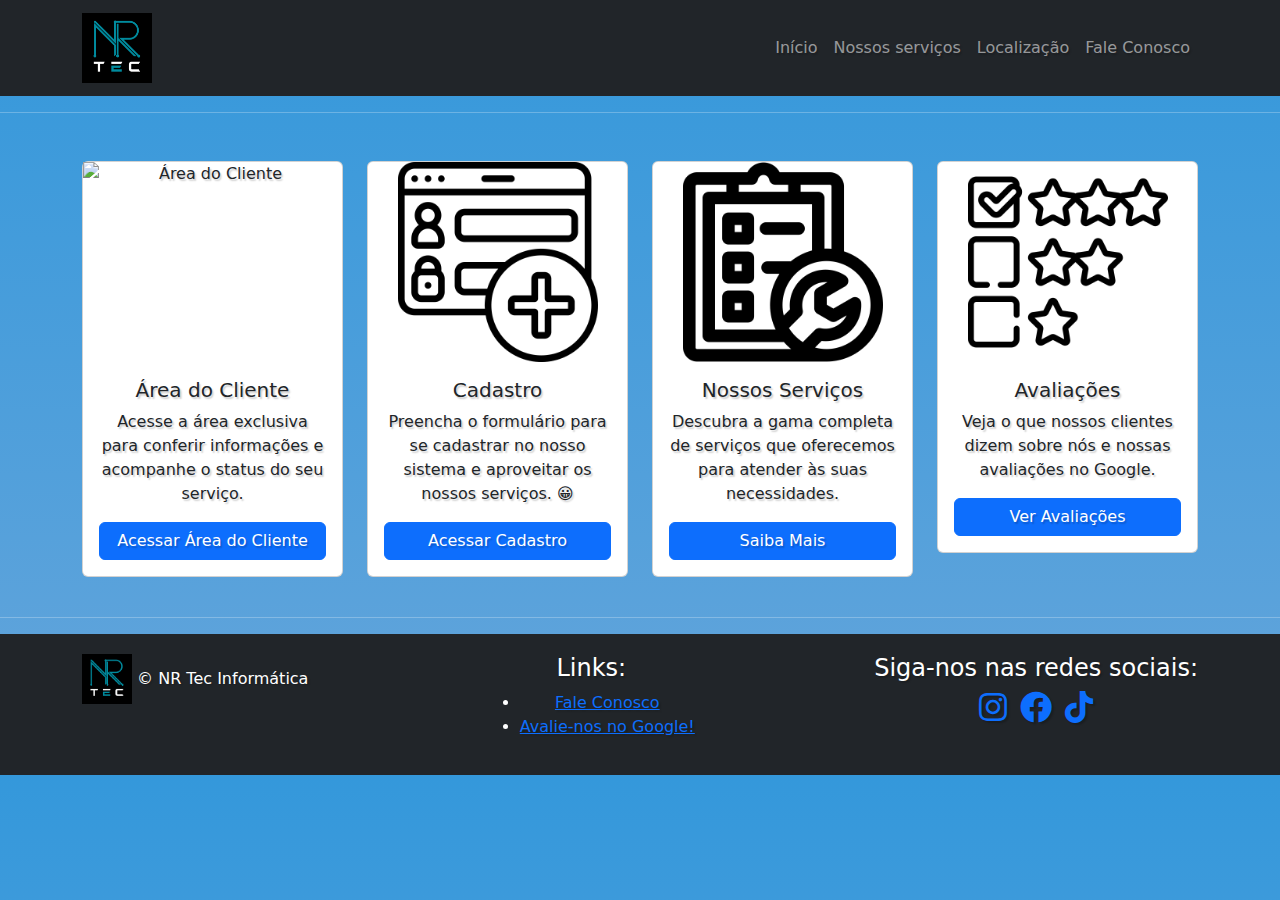
==== commit 70dcd56b: "V1.02 - Estável e funcional" ====
--- a/index.html
+++ b/index.html
@@ -26,10 +26,9 @@
 <body id="corpo">
 
     <!-- Navbar padrão -->
-
     <nav class="navbar navbar-expand-lg navbar-dark bg-dark static-top" id="navbar">
         <div class="container">
-            <a class="navbar-brand" href="#">
+            <a class="navbar-brand" href="/index.html">
                 <img src="../assets/img/logo.png" alt="NR Tec Informatica" height="70">
             </a>
             <button class="navbar-toggler" type="button" data-bs-toggle="collapse"
@@ -40,117 +39,86 @@
             <div class="collapse navbar-collapse" id="navbarSupportedContent">
                 <ul class="navbar-nav ms-auto">
                     <li class="nav-item">
-                        <a class="nav-link" aria-current="page" href="../index.html">Início</a>
+                        <a class="nav-link" aria-current="page" href="index.html">Início</a>
                     </li>
                     <li class="nav-item">
-                        <a class="nav-link" href="/views/quem-somos.html">Quem somos</a>
+                        <a class="nav-link" href="/nossos-servicos.html">Nossos serviços</a>
                     </li>
                     <li class="nav-item">
-                        <a class="nav-link" href="/views/nossos-servicos.html">Nossos serviços</a>
+                        <a class="nav-link" href="/localizacao.html">Localização</a>
                     </li>
                     <li class="nav-item">
-                        <a class="nav-link" href="/views/localizacao.html">Localização</a>
-                    </li>
-                    <li class="nav-item">
-                        <a class="nav-link" href="/views/formulario.html">Fale
+                        <a class="nav-link"
+                            href="https://api.whatsapp.com/send/?phone=558398325394&text&type=phone_number&app_absent=0"
+                            target="_blank">Fale
                             Conosco</a>
                     </li>
                 </ul>
             </div>
         </div>
     </nav>
-
     <hr>
 
     <div class="container mt-5">
         <!-- Galeria de Páginas -->
         <div class="row">
+            <!-- Card para Área do Cliente -->
+            <div class="col-lg-3 col-md-6 mb-4">
+                <div class="card">
+                    <img src="assets/img/cliente.png" class="card-img-top-index" alt="Área do Cliente">
+                    <div class="card-body text-center">
+                        <h5 class="card-title">Área do Cliente</h5>
+                        <p class="card-text">
+                            Acesse a área exclusiva para conferir informações e acompanhe o status do seu serviço.
+                        </p>
+                        <a href="https://sistema.nrtecinformatica.com.br/index.php/mine" class="btn btn-primary">Acessar
+                            Área do Cliente</a>
+                    </div>
+                </div>
+            </div>
             <!-- Card para Página de Cadastro -->
-            <div class="col-md-4 mb-4">
+            <div class="col-lg-3 col-md-6 mb-4">
                 <div class="card">
-                    <img src="https://via.placeholder.com/400x200" class="card-img-top" alt="Cadastro">
+                    <img src="assets/img/Cadastro.png" class="card-img-top-index" alt="Cadastro" >
                     <div class="card-body text-center">
                         <h5 class="card-title">Cadastro</h5>
                         <p class="card-text">
-                            Preencha o formulário para se cadastrar e aproveitar nossos serviços.
+                            Preencha o formulário para se cadastrar no nosso sistema e aproveitar os nossos serviços. 😀
                         </p>
-                        <a href="/views/formulario.html" class="btn btn-primary">Acessar Cadastro</a>
+                        <a href="https://sistema.nrtecinformatica.com.br/index.php/mine/cadastrar"
+                            class="btn btn-primary">Acessar Cadastro</a>
                     </div>
                 </div>
             </div>
-
-            <!-- Card para Página de Localização -->
-            <div class="col-md-4 mb-4">
+            <!-- Card para Página Nossos Serviços -->
+            <div class="col-lg-3 col-md-6 mb-4">
                 <div class="card">
-                    <img src="https://via.placeholder.com/400x200" class="card-img-top" alt="Localização">
-                    <div class="card-body text-center">
-                        <h5 class="card-title">Localização</h5>
-                        <p class="card-text">
-                            Encontre nosso endereço físico e veja como chegar até nós.
-                        </p>
-                        <a href="/views/localizacao.html" class="btn btn-primary">Ver Localização</a>
-                    </div>
-                </div>
-            </div>
-
-            <!-- Card para Página Nossos Serviços -->
-            <div class="col-md-4 mb-4">
-                <div class="card">
-                    <img src="https://via.placeholder.com/400x200" class="card-img-top" alt="Nossos Serviços">
+                    <img src="assets/img/serviços.png" class="card-img-top-index" alt="Nossos Serviços">
                     <div class="card-body text-center">
                         <h5 class="card-title">Nossos Serviços</h5>
                         <p class="card-text">
                             Descubra a gama completa de serviços que oferecemos para atender às suas necessidades.
                         </p>
-                        <a href="/views/nossos-servicos.html" class="btn btn-primary">Saiba Mais</a>
+                        <a href="/nossos-servicos.html" class="btn btn-primary">Saiba Mais</a>
                     </div>
                 </div>
             </div>
-
-            <!-- Card para Página Quem Somos -->
-            <div class="col-md-4 mb-4">
+            <!-- Card para Página Avaliações -->
+            <div class="col-lg-3 col-md-6 mb-4">
                 <div class="card">
-                    <img src="https://via.placeholder.com/400x200" class="card-img-top" alt="Quem Somos">
-                    <div class="card-body text-center">
-                        <h5 class="card-title">Quem Somos</h5>
-                        <p class="card-text">
-                            Conheça a equipe e a história por trás de nossa empresa.
-                        </p>
-                        <a href="/views/quem-somos.html" class="btn btn-primary">Conheça-nos</a>
-                    </div>
-                </div>
-            </div>
-
-            <!-- Card para Página Avaliações -->
-            <div class="col-md-4 mb-4">
-                <div class="card">
-                    <img src="https://via.placeholder.com/400x200" class="card-img-top" alt="Avaliações">
+                    <img src="assets/img/avaliacao.png" class="card-img-top-index" alt="Avaliações">
                     <div class="card-body text-center">
                         <h5 class="card-title">Avaliações</h5>
                         <p class="card-text">
                             Veja o que nossos clientes dizem sobre nós e nossas avaliações no Google.
                         </p>
-                        <a href="/views/avaliacoes.html" class="btn btn-primary">Ver Avaliações</a>
-                    </div>
-                </div>
-            </div>
-            <!-- Card para Área do Cliente -->
-            <div class="col-md-4 mb-4">
-                <div class="card">
-                    <img src="https://via.placeholder.com/400x200" class="card-img-top" alt="Área do Cliente">
-                    <div class="card-body text-center">
-                        <h5 class="card-title">Área do Cliente</h5>
-                        <p class="card-text">
-                            Acesse sua área exclusiva para gerenciar suas informações e acompanhar seu status.
-                        </p>
-                        <a href="/views/area-do-cliente.html" class="btn btn-primary">Acessar Área do Cliente</a>
+                        <a href="/avaliacoes.html" class="btn btn-primary">Ver Avaliações</a>
                     </div>
                 </div>
             </div>
         </div>
     </div>
 
-    <!-- <div class="elfsight-app-8b436b89-9119-4dba-8343-2a22163854f5"></div> -->
     <div class="elfsight-app-e51fb0fd-2704-40e0-b136-af281b70842b"></div>
 
     <hr>
@@ -169,8 +137,8 @@
                         <div>
                             <h4>Links:</h4>
                             <ul>
-                                <li><a href="/views/formulario.html">Fale Conosco</a></li>
-                                <li><a href="/views/quem-somos.html">Quem Somos</a></li>
+                                <li><a href="https://api.whatsapp.com/send/?phone=558398325394&text&type=phone_number&app_absent=0"
+                                        target="_blank">Fale Conosco</a></li>
                                 <li><a target="_blank" href="https://g.page/r/CRTk4CvIQ-KyEB0/review">Avalie-nos no
                                         Google!</a></li>
                             </ul>
--- a/assets/css/stylesheet.css
+++ b/assets/css/stylesheet.css
@@ -139,7 +139,13 @@
 
 .card-img-top {
   object-fit: cover;
-  height: 200px; /* Ajuste conforme necessário */
+  height: 200px;
+}
+
+.card-img-top-index {
+  object-fit: contain;
+  width: 100%;    /* Largura ajusta ao card */
+  height: 200px;   /* Altura se ajusta proporcionalmente */
 }
 
 .card-body {
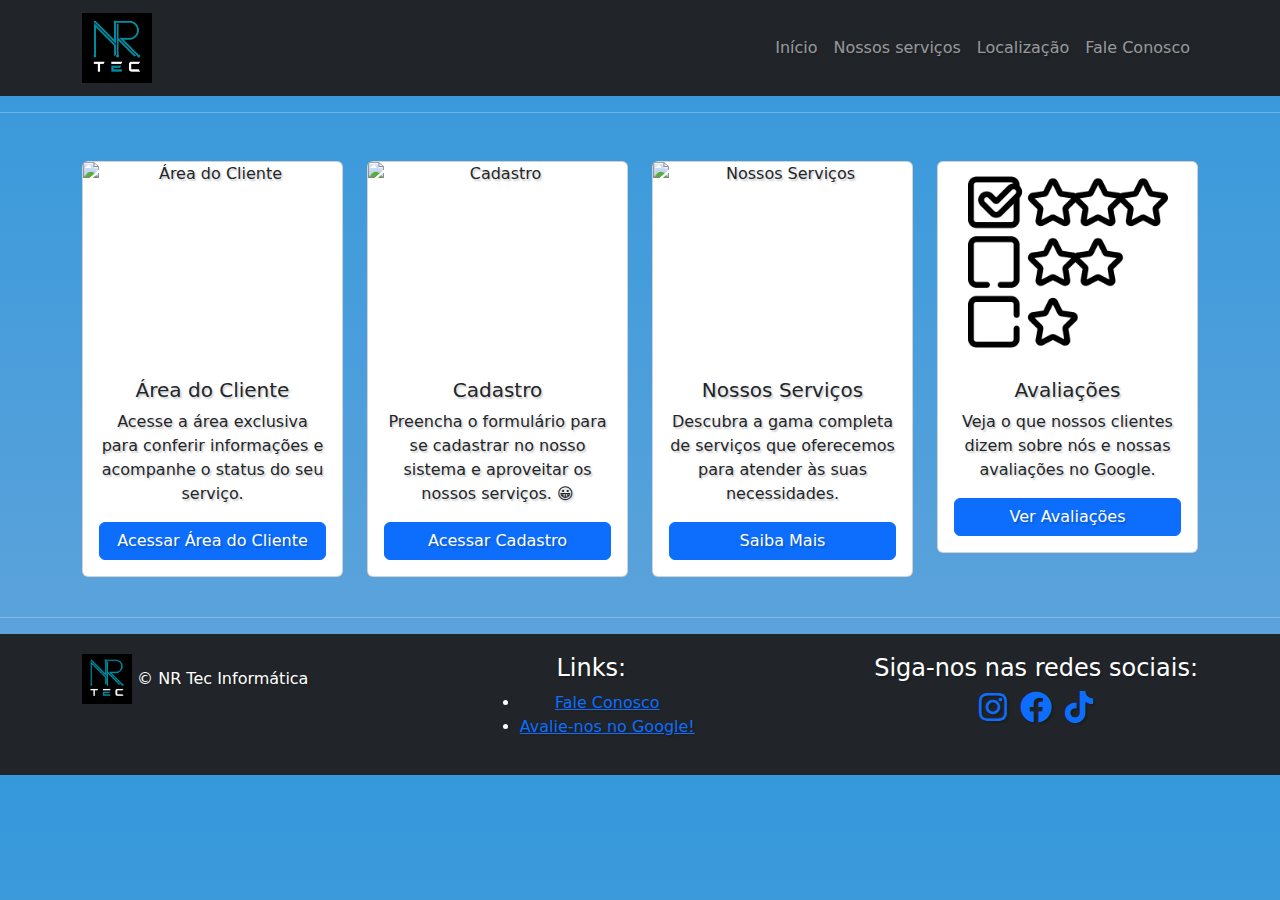
==== commit 172c0ee3: "Correção img quebrada" ====
--- a/index.html
+++ b/index.html
@@ -79,7 +79,7 @@
             <!-- Card para Página de Cadastro -->
             <div class="col-lg-3 col-md-6 mb-4">
                 <div class="card">
-                    <img src="assets/img/Cadastro.png" class="card-img-top-index" alt="Cadastro" >
+                    <img src="assets/img/cadastro.png" class="card-img-top-index" alt="Cadastro" >
                     <div class="card-body text-center">
                         <h5 class="card-title">Cadastro</h5>
                         <p class="card-text">
@@ -93,7 +93,7 @@
             <!-- Card para Página Nossos Serviços -->
             <div class="col-lg-3 col-md-6 mb-4">
                 <div class="card">
-                    <img src="assets/img/serviços.png" class="card-img-top-index" alt="Nossos Serviços">
+                    <img src="assets/img/servicos.png" class="card-img-top-index" alt="Nossos Serviços">
                     <div class="card-body text-center">
                         <h5 class="card-title">Nossos Serviços</h5>
                         <p class="card-text">
